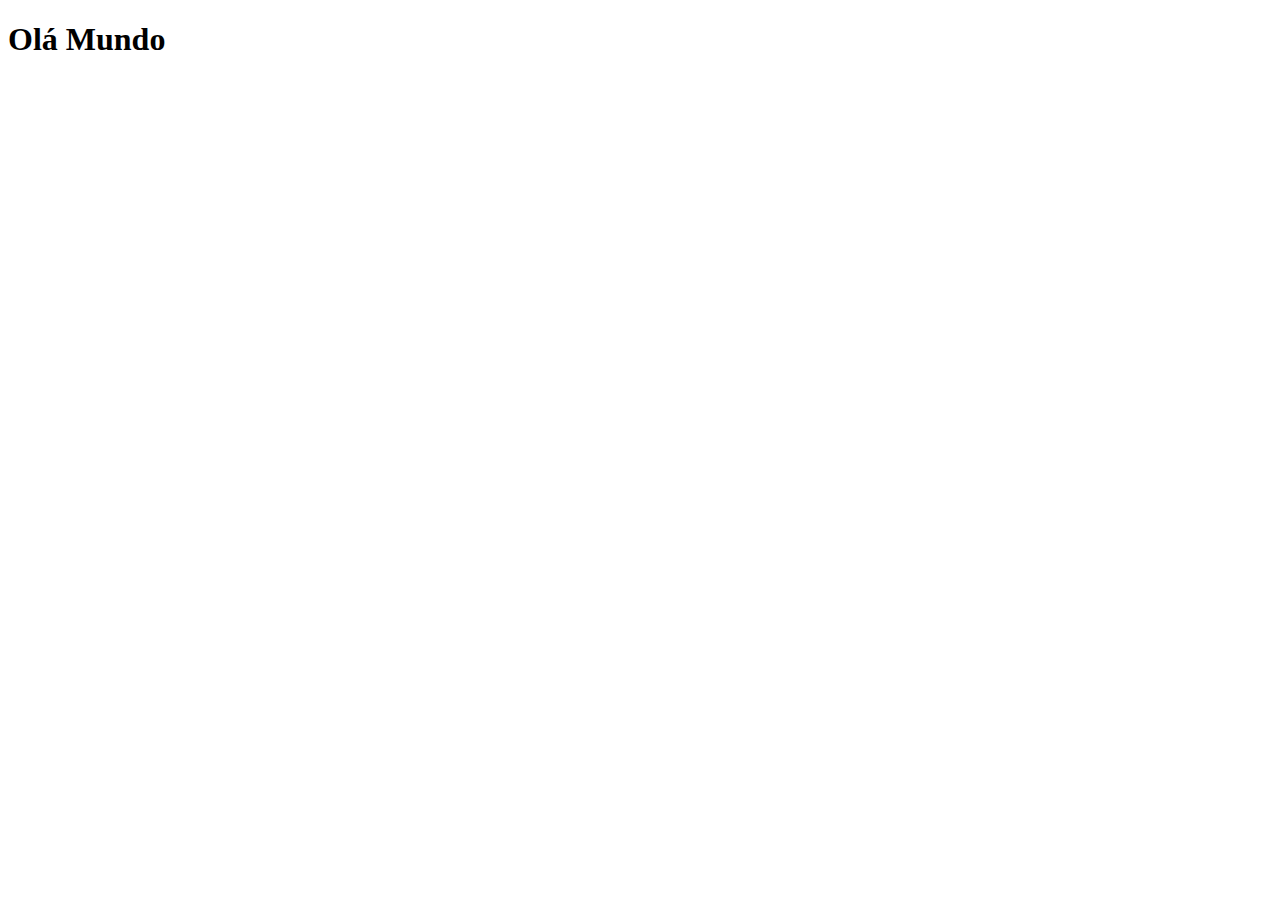
==== index.html @ 42ea6cae "Criei a pagina principal" ====
<!DOCTYPE html>
<html lang="pt-br">
<head>
    <meta charset="UTF-8">
    <meta name="viewport" content="width=device-width, initial-scale=1.0">
     <link rel="shortcut icon" href="favicon.ico" type="image/x-icon">
    <title>Projeto de rede Sociais</title>
</head>
<body>
    <h1>Olá Mundo</h1>
</body>
</html>
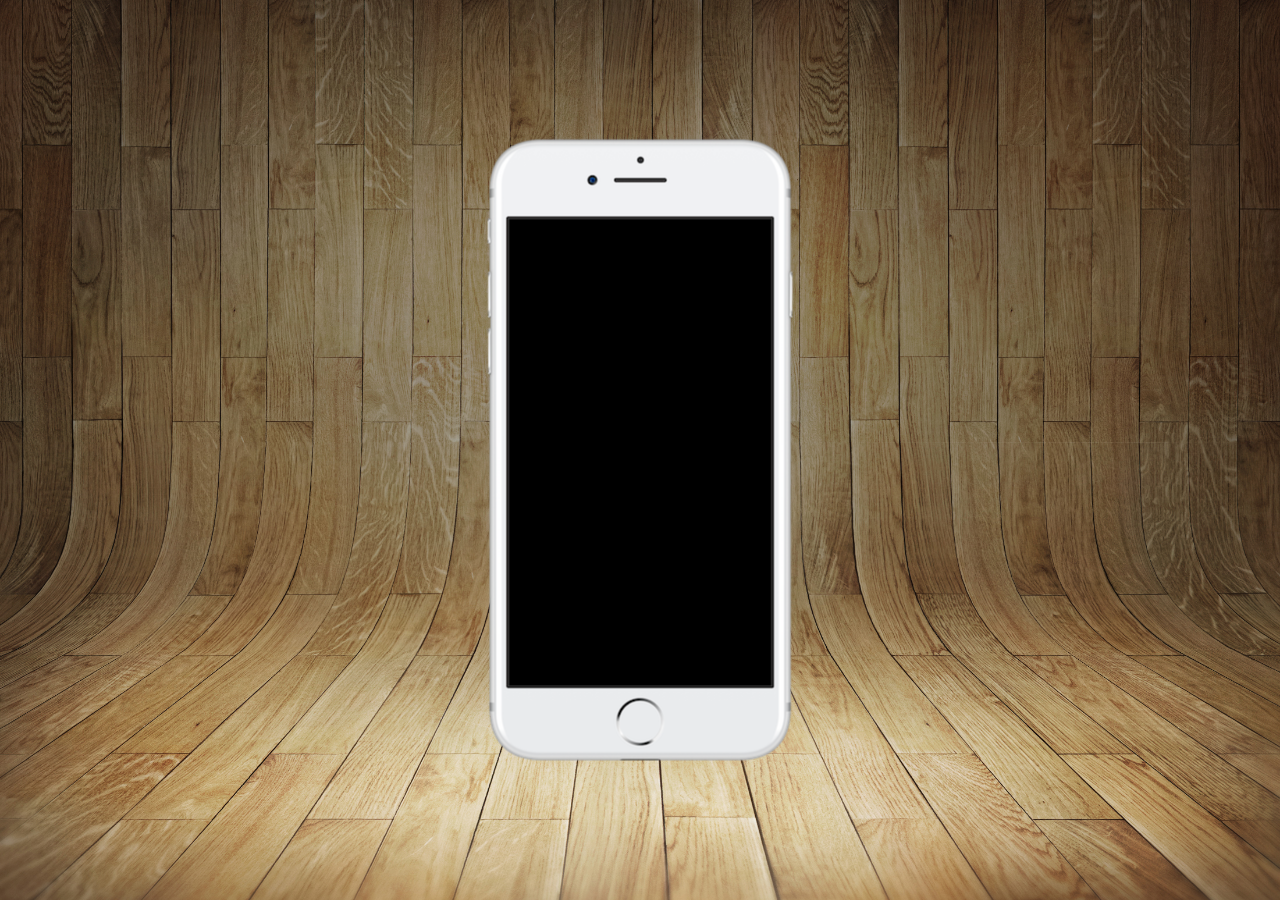
==== commit 21600b84: "novo projeto" ====
--- a/index.html
+++ b/index.html
@@ -4,9 +4,17 @@
     <meta charset="UTF-8">
     <meta name="viewport" content="width=device-width, initial-scale=1.0">
      <link rel="shortcut icon" href="favicon.ico" type="image/x-icon">
+     <link rel="stylesheet" href="estilos/style.css">
     <title>Projeto de rede Sociais</title>
 </head>
 <body>
-    <h1>Olá Mundo</h1>
+    <main>
+        <section id="telefone">
+
+        </section>
+        <section id="rede socias">
+
+        </section>
+    </main>
 </body>
 </html>--- a/estilos/style.css
+++ b/estilos/style.css
@@ -0,0 +1,38 @@
+@charset "UTF=8";
+
+*{
+    margin: 0px;
+    padding: 0px;
+    font-family: Arial, Helvetica, sans-serif;
+}
+
+html, body{
+    height: 100vh;
+    width: 100vw;
+    background-color: black;
+}
+
+body{
+    background: url('../imagens/fundo-madeira.jpg')no-repeat top center;
+    background-size: cover;
+    background-attachment: fixed;
+}
+
+main{
+    height: 100vh;
+    position: relative;
+    
+}
+
+section#telefone{
+    position: absolute;
+    top: 50%;
+    left: 50%;
+    transform: translate(-50%, -50%);
+
+    height: 627px;
+    width: 311px;
+   
+    background:url('../imagens/frame-iphone.png')no-repeat;
+
+}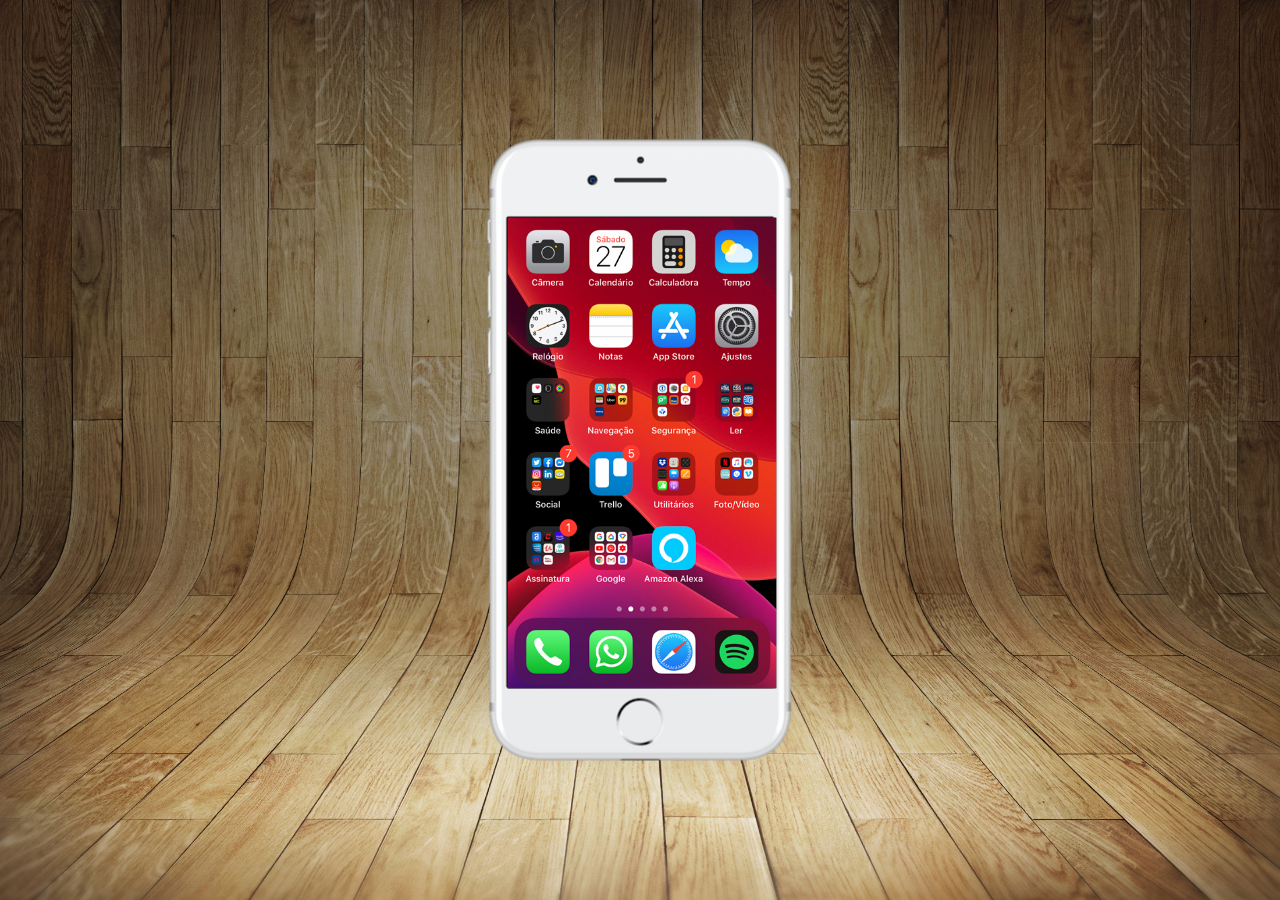
==== commit f9b62f2c: "Criei a tela Home" ====
--- a/index.html
+++ b/index.html
@@ -10,7 +10,7 @@
 <body>
     <main>
         <section id="telefone">
-
+          <iframe src="home.html" name="tela" id="tela" frameborder="0"></iframe>
         </section>
         <section id="rede socias">
 
--- a/estilos/style.css
+++ b/estilos/style.css
@@ -35,4 +35,12 @@
    
     background:url('../imagens/frame-iphone.png')no-repeat;
 
+}
+
+iframe#tela{
+    position: relative;
+    top: 81px;
+    left: 23px;
+    width:269px ;
+    height:471px ;
 }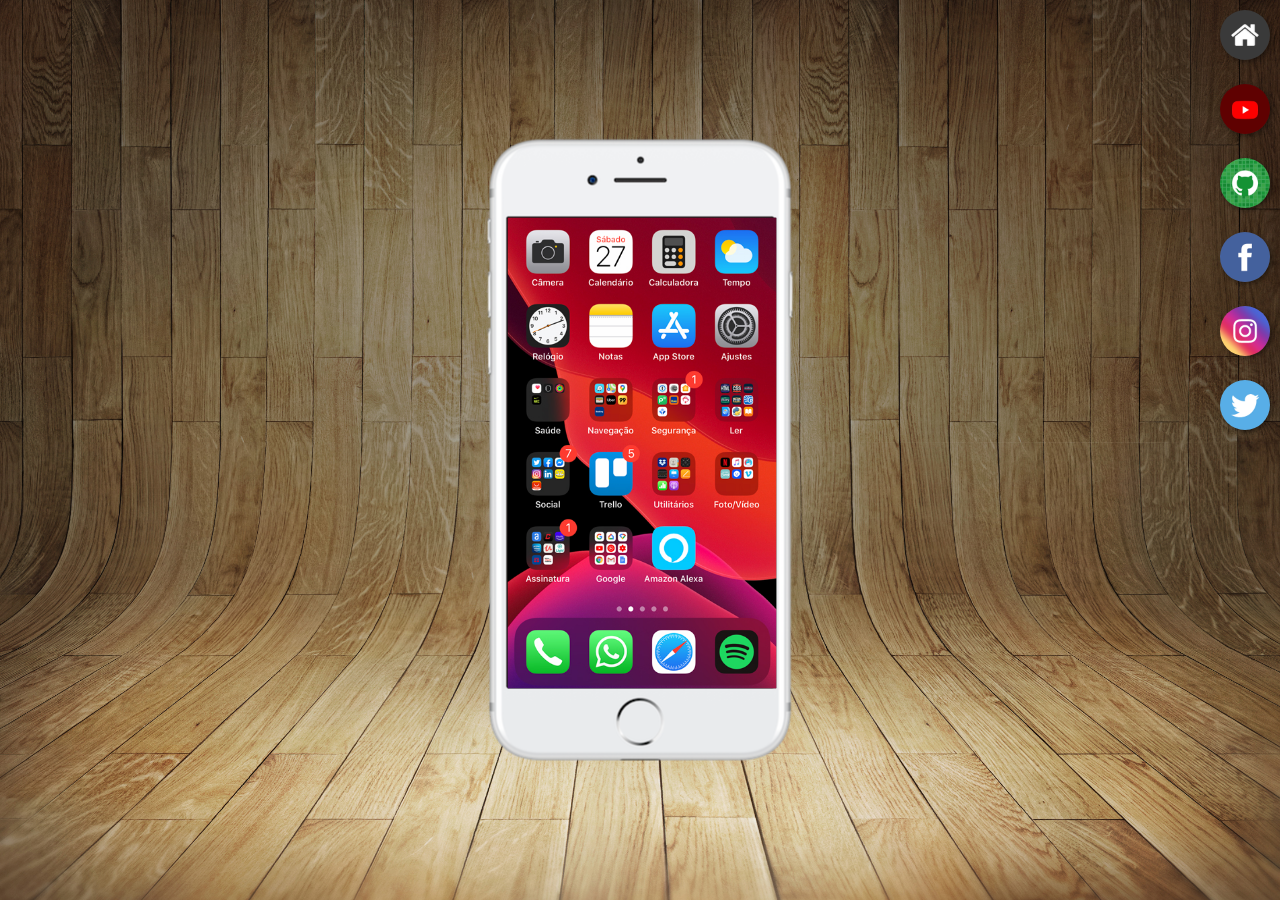
==== commit 8fbe1553: "Criei botões no site" ====
--- a/index.html
+++ b/index.html
@@ -12,7 +12,13 @@
         <section id="telefone">
           <iframe src="home.html" name="tela" id="tela" frameborder="0"></iframe>
         </section>
-        <section id="rede socias">
+        <section id="rede-sociais">
+            <a href="#" target="tela"><img src="imagens/logo-home.jpg" alt="Home"></a><br>
+            <a href="#" target="tela"><img src="imagens/logo-youtube.jpg" alt="youtube"></a><br>
+            <a href="#" target="tela"><img src="imagens/logo-github.jpg" alt="github"></a><br>
+            <a href="#" target="tela"><img src="imagens/logo-facebook.jpg" alt="facebook"></a><br>
+            <a href="#" target="tela"><img src="imagens/logo-instagram.jpg" alt="instagram"></a><br>
+            <a href="#" target="tela"><img src="imagens/logo-twitter.jpg" alt="twitter"></a>
 
         </section>
     </main>
--- a/estilos/style.css
+++ b/estilos/style.css
@@ -43,4 +43,21 @@
     left: 23px;
     width:269px ;
     height:471px ;
+}
+section#rede-sociais{
+    text-align: right;
+}
+section#rede-sociais img{
+
+    width: 50px;
+    margin: 10px;
+    border-radius:50%;box-sizing: border-box;
+    box-shadow: 2px 2px 5px rgba(0, 0, 0, 0.422);
+   
+}
+section#rede-sociais img:hover{
+    border: 2px solid rgba(255, 255, 255, 0.607);
+    transform: translate(-5px, -5px);
+    box-shadow: 5px 5px 10px rgba(0, 0, 0, 0.634);
+    transition: transform .2s, border .5s;
 }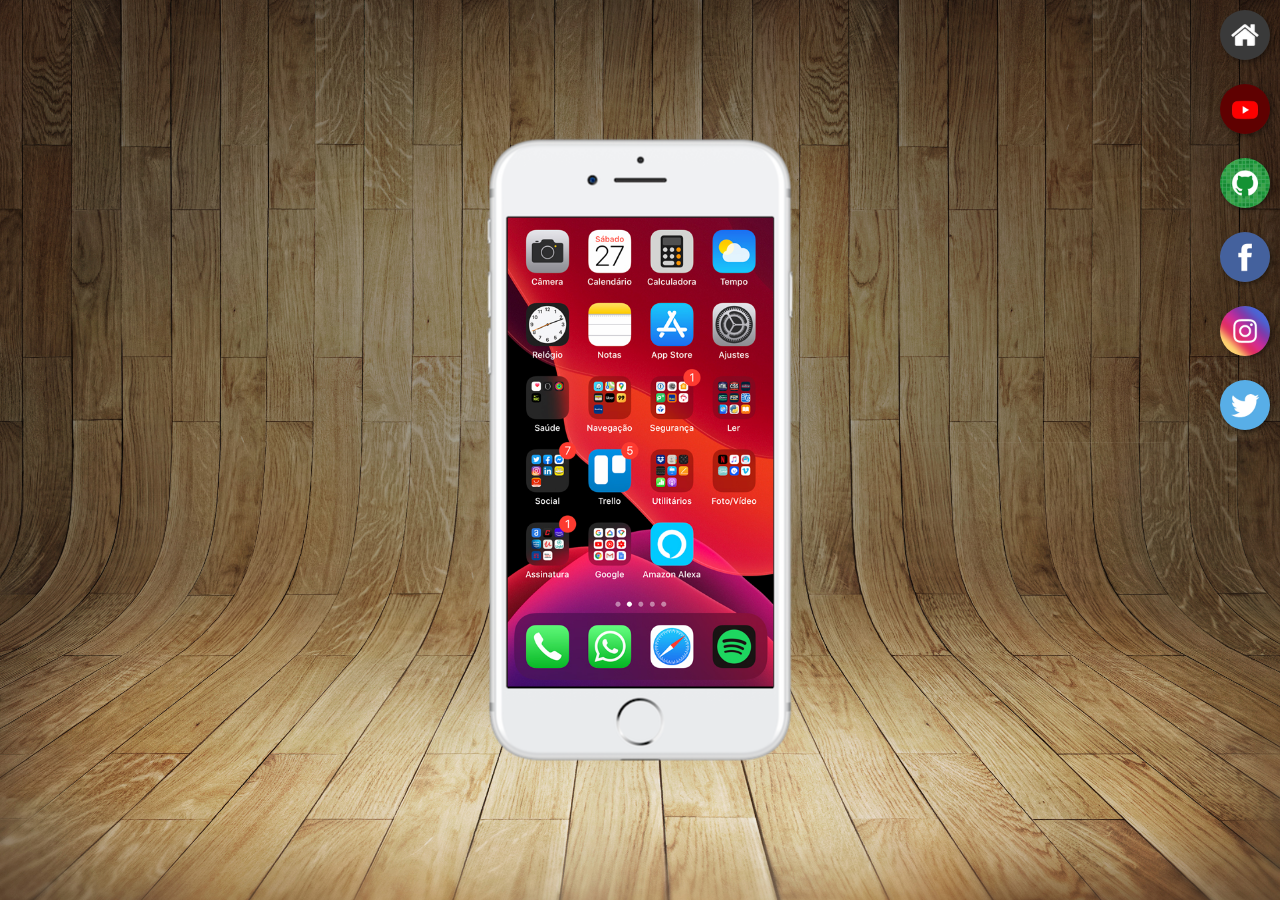
==== commit 7bbd9405: "Novos arquivos" ====
--- a/index.html
+++ b/index.html
@@ -13,12 +13,12 @@
           <iframe src="home.html" name="tela" id="tela" frameborder="0"></iframe>
         </section>
         <section id="rede-sociais">
-            <a href="#" target="tela"><img src="imagens/logo-home.jpg" alt="Home"></a><br>
-            <a href="#" target="tela"><img src="imagens/logo-youtube.jpg" alt="youtube"></a><br>
-            <a href="#" target="tela"><img src="imagens/logo-github.jpg" alt="github"></a><br>
-            <a href="#" target="tela"><img src="imagens/logo-facebook.jpg" alt="facebook"></a><br>
-            <a href="#" target="tela"><img src="imagens/logo-instagram.jpg" alt="instagram"></a><br>
-            <a href="#" target="tela"><img src="imagens/logo-twitter.jpg" alt="twitter"></a>
+            <a href="home.html" target="tela"><img src="imagens/logo-home.jpg" alt="Home"></a><br>
+            <a href="youtube.html" target="tela"><img src="imagens/logo-youtube.jpg" alt="youtube"></a><br>
+            <a href="github.html" target="tela"><img src="imagens/logo-github.jpg" alt="github"></a><br>
+            <a href="facebook.html" target="tela"><img src="imagens/logo-facebook.jpg" alt="facebook"></a><br>
+            <a href="instagram.html" target="tela"><img src="imagens/logo-instagram.jpg" alt="instagram"></a><br>
+            <a href="twitter.html" target="tela"><img src="imagens/logo-twitter.jpg" alt="twitter"></a>
 
         </section>
     </main>
--- a/estilos/style.css
+++ b/estilos/style.css
@@ -41,7 +41,7 @@
     position: relative;
     top: 81px;
     left: 23px;
-    width:269px ;
+    width:266px ;
     height:471px ;
 }
 section#rede-sociais{
